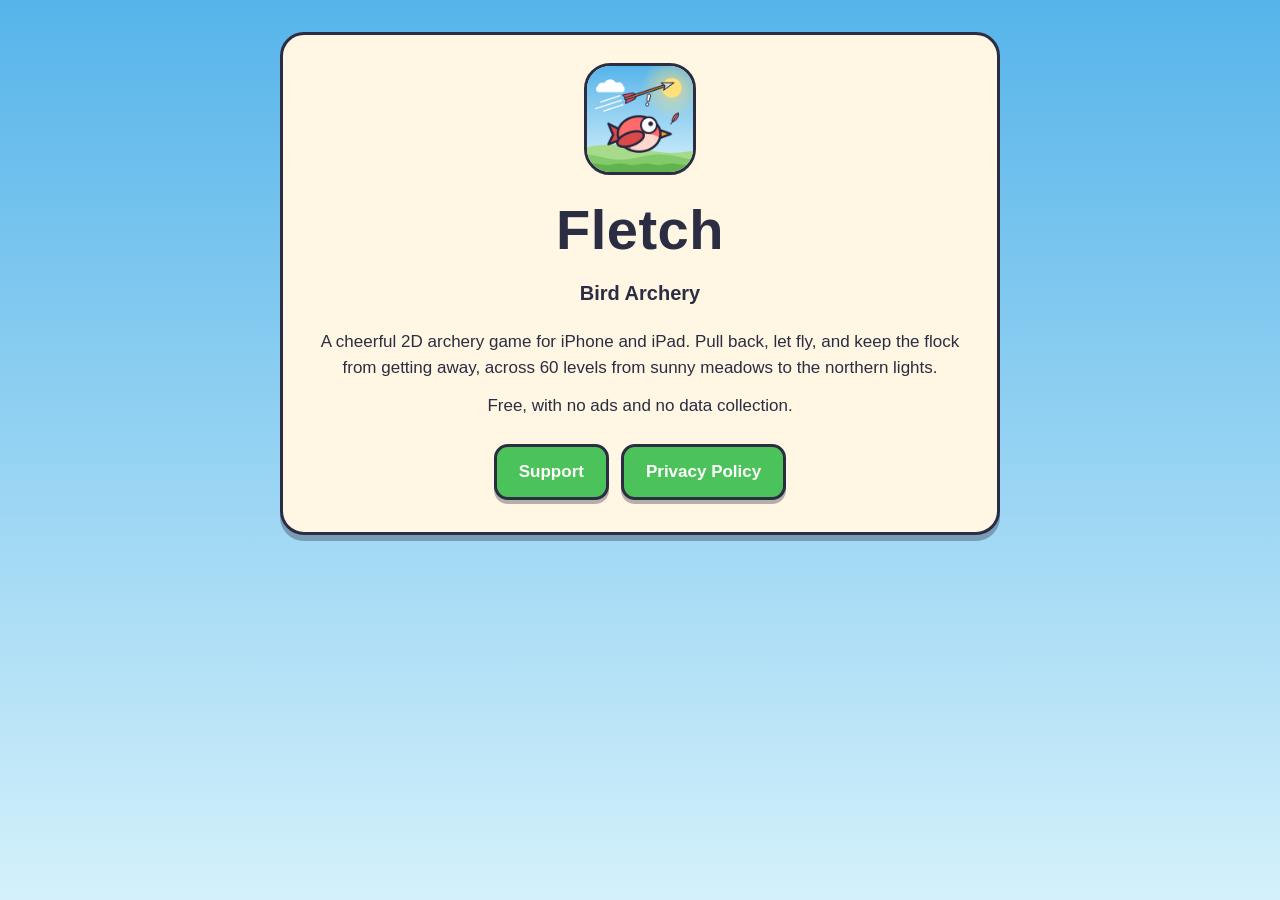
==== index.html @ 17cddeb7 "Add website, privacy policy and support pages" ====
<!doctype html>
<html lang="en">
<head>
<meta charset="utf-8">
<meta name="viewport" content="width=device-width, initial-scale=1">
<title>Fletch: Bird Archery</title>
<link rel="stylesheet" href="style.css">
<link rel="icon" href="icon.png">
<link rel="apple-touch-icon" href="icon.png">
</head>
<body>
<main class="home">
  <img class="icon" src="icon.png" alt="" width="112" height="112">
  <h1 class="logo">Fletch</h1>
  <p class="tagline">Bird Archery</p>
  <p>A cheerful 2D archery game for iPhone and iPad. Pull back, let fly, and keep the flock from getting
  away, across 60 levels from sunny meadows to the northern lights.</p>
  <p>Free, with no ads and no data collection.</p>
  <nav>
    <a class="button" href="support.html">Support</a>
    <a class="button" href="privacy.html">Privacy Policy</a>
  </nav>
</main>
</body>
</html>
---- style.css ----
:root {
  --ink: #2B2D42;
  --sky: #56B4EA;
  --sky-light: #D4F1FB;
  --cream: #FFF6E3;
  --play: #4CC35A;
  --link: #1F6FB2;
}

* { box-sizing: border-box; }

body {
  margin: 0;
  min-height: 100vh;
  background: linear-gradient(var(--sky), var(--sky-light));
  color: var(--ink);
  font: 17px/1.55 -apple-system, BlinkMacSystemFont, "Helvetica Neue", Arial, sans-serif;
  padding: 32px 16px;
}

main {
  max-width: 720px;
  margin: 0 auto;
  background: var(--cream);
  border: 3px solid var(--ink);
  border-radius: 24px;
  padding: 28px 28px 32px;
  box-shadow: 0 6px 0 rgba(43, 45, 66, 0.35);
}

h1 { font-size: 32px; margin: 0 0 4px; }
h2 { font-size: 20px; margin: 28px 0 6px; }
p, li { margin: 0 0 12px; }
ul { padding-left: 22px; }
a { color: var(--link); }

.back { margin-bottom: 18px; font-size: 15px; }
.date, .small { color: rgba(43, 45, 66, 0.6); font-size: 15px; }

.home { text-align: center; }
.icon { border-radius: 26px; border: 3px solid var(--ink); display: block; margin: 0 auto 12px; }
.logo { font-size: 56px; letter-spacing: 0.5px; }
.tagline { font-weight: 700; font-size: 20px; margin-bottom: 20px; }
nav { margin-top: 24px; display: flex; gap: 12px; justify-content: center; flex-wrap: wrap; }
.button {
  display: inline-block;
  padding: 12px 22px;
  background: var(--play);
  color: #fff;
  font-weight: 700;
  text-decoration: none;
  border: 3px solid var(--ink);
  border-radius: 14px;
  box-shadow: 0 4px 0 rgba(43, 45, 66, 0.35);
}

@media (max-width: 480px) {
  main { padding: 22px 18px 26px; }
  h1 { font-size: 28px; }
  .logo { font-size: 46px; }
}
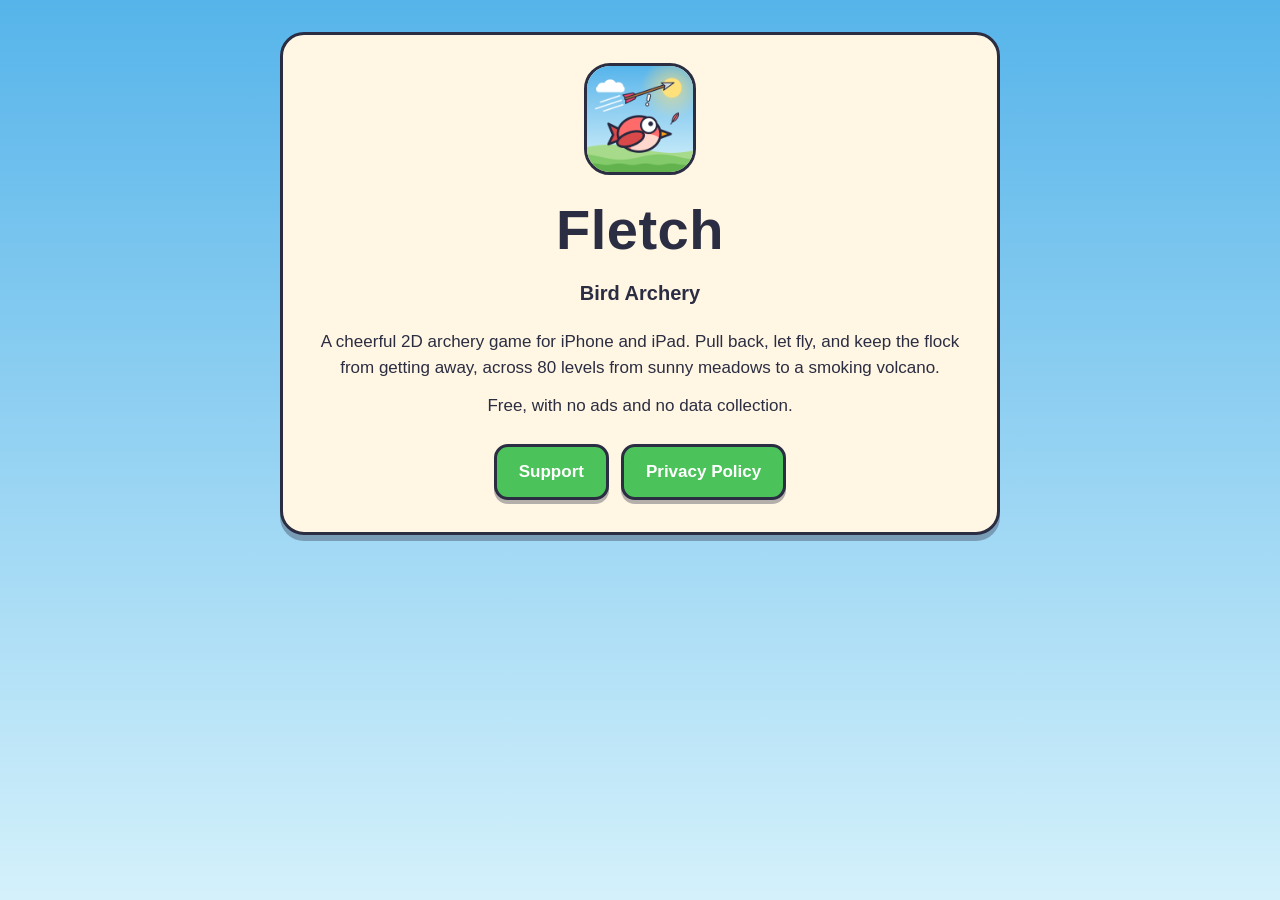
==== commit a711d78a: "Update for 1.0: iCloud sync, reminders, widget, 80 levels" ====
--- a/index.html
+++ b/index.html
@@ -14,7 +14,7 @@
   <h1 class="logo">Fletch</h1>
   <p class="tagline">Bird Archery</p>
   <p>A cheerful 2D archery game for iPhone and iPad. Pull back, let fly, and keep the flock from getting
-  away, across 60 levels from sunny meadows to the northern lights.</p>
+  away, across 80 levels from sunny meadows to a smoking volcano.</p>
   <p>Free, with no ads and no data collection.</p>
   <nav>
     <a class="button" href="support.html">Support</a>
